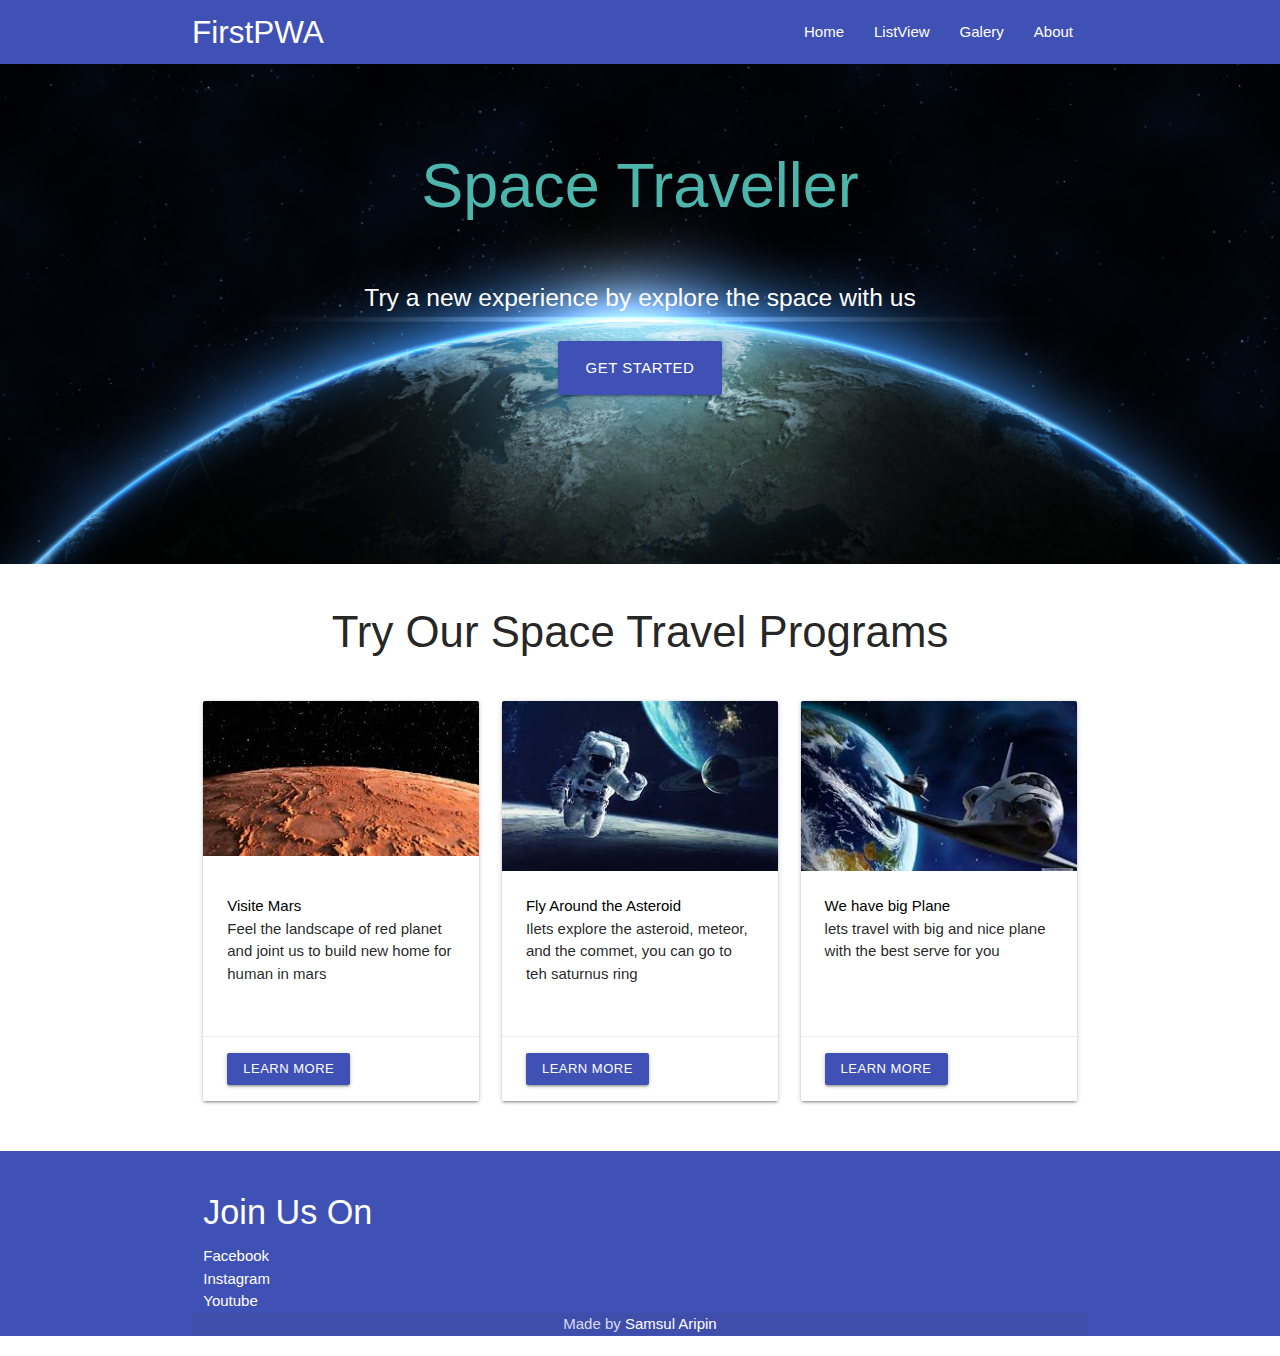
==== public/index.html @ 9b7df473 "deplpy firebase" ====
<!DOCTYPE html>
<html lang="en">
    <head>
        <!--Import Google Icon Font-->
        <link
            href="https://fonts.googleapis.com/icon?family=Material+Icons"
            rel="stylesheet">
        <!--Import materialize.css-->
        <link
            type="text/css"
            rel="stylesheet"
            href="css/materialize.min.css"
            media="screen,projection"/>
            <link rel="manifest" href="manifest.json">
            <meta name="theme-color" content="#00897B"/>
            <link rel="stylesheet" href="css/style.css">
            <link rel="apple-touch-icon" href="images/icons/aple-192x192.png">
        <!--Let browser know website is optimized for mobile-->
        <meta name="viewport" content="width=device-width, initial-scale=1.0"/>
        <title>First pwa</title>
    </head>

    <body>
        <nav>
            <div class="nav-wrapper indigo">
                <div class="container">
                    <a href="#!" class="left brand-logo">FirstPWA</a>
                    <a href="#" data-target="mobile-demo" class=" right sidenav-trigger">
                        <i class="material-icons">menu</i>
                    </a>
                    <ul class="right topnav right hide-on-med-and-down"></ul>
                </div>
            </div>
        </nav>
        <ul class="sidenav" id="mobile-demo"></ul>
        <div id="body-content"></div>
        <!--JavaScript at end of body for optimized loading-->
        <script type="text/javascript" src="js/materialize.min.js"></script>
        <script
            src="https://code.jquery.com/jquery-3.4.1.min.js"
            integrity="sha256-CSXorXvZcTkaix6Yvo6HppcZGetbYMGWSFlBw8HfCJo="
            crossorigin="anonymous"></script>
        <script src="js/nav.js"></script>
        <script src="sw.js"></script>
    </body>
</html
---- public/css/style.css ----
.img {
    background-image: url("Assets/earth.png");
    background-position: center;
    background-repeat: no-repeat;
    background-size: cover;
}
h5 {
    color: white;
}
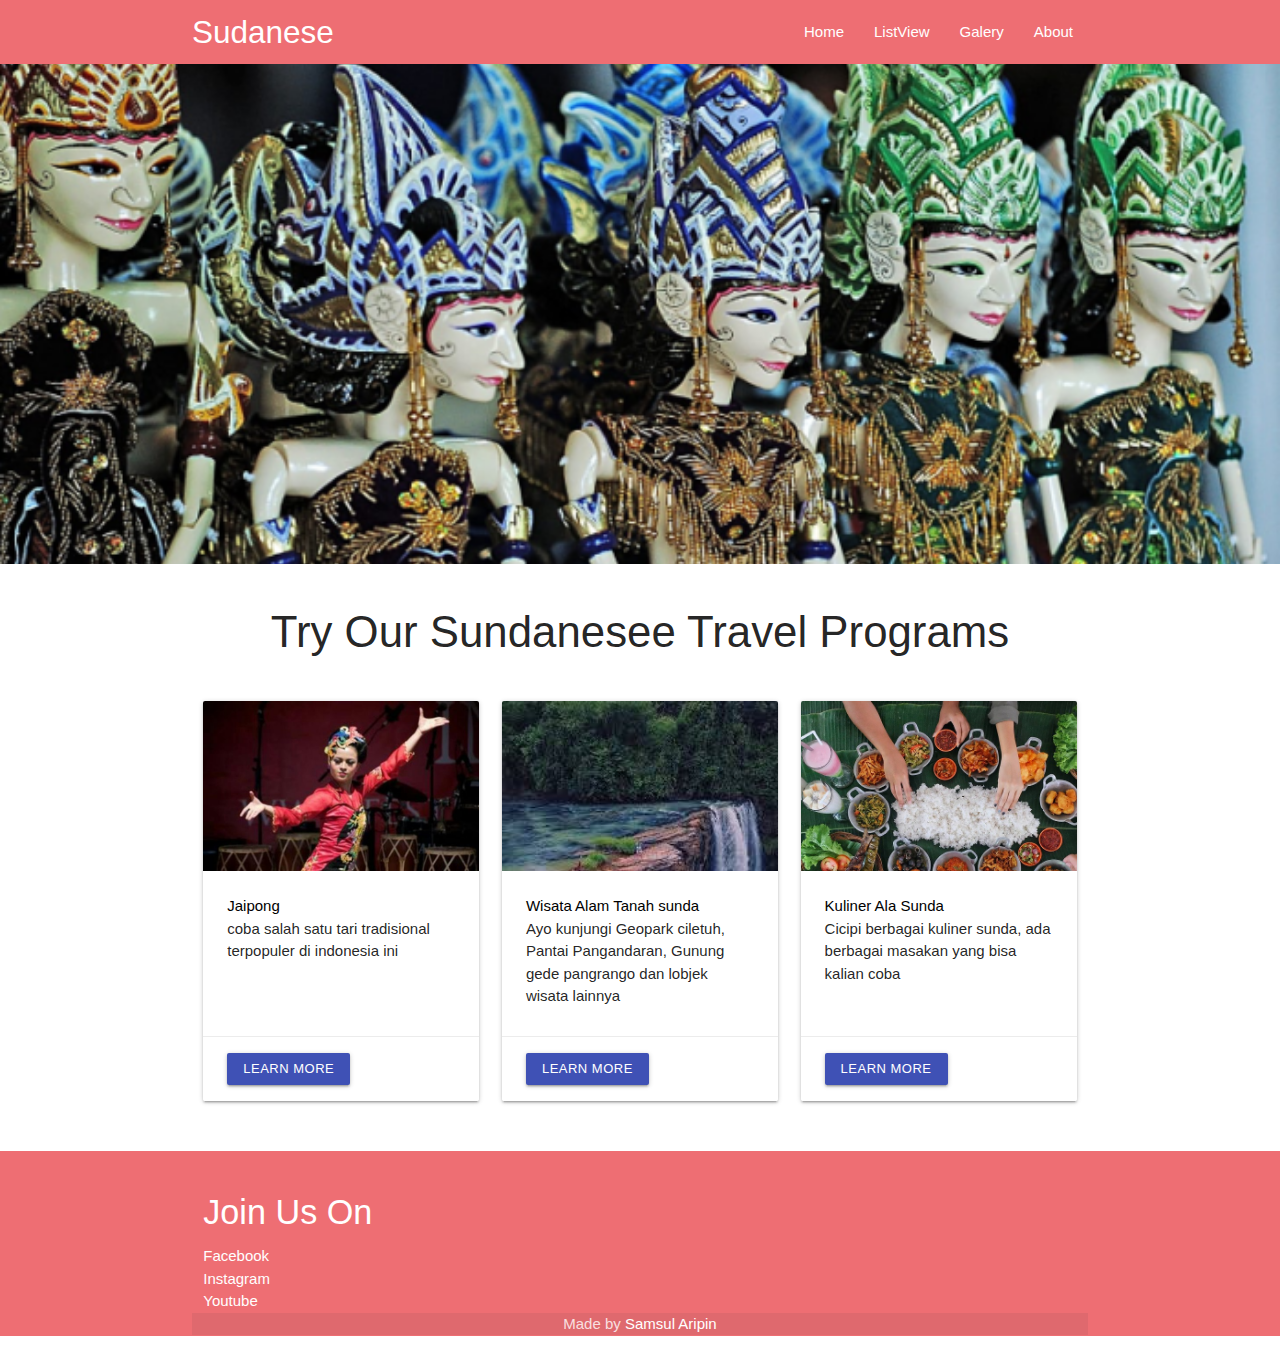
==== commit a06c050c: "ganti tema ke sunda" ====
--- a/public/index.html
+++ b/public/index.html
@@ -13,18 +13,17 @@
             media="screen,projection"/>
             <link rel="manifest" href="manifest.json">
             <meta name="theme-color" content="#00897B"/>
-            <link rel="stylesheet" href="css/style.css">
             <link rel="apple-touch-icon" href="images/icons/aple-192x192.png">
         <!--Let browser know website is optimized for mobile-->
         <meta name="viewport" content="width=device-width, initial-scale=1.0"/>
-        <title>First pwa</title>
+        <title>Sudanesee</title>
     </head>
 
     <body>
         <nav>
-            <div class="nav-wrapper indigo">
+            <div class="nav-wrapper">
                 <div class="container">
-                    <a href="#!" class="left brand-logo">FirstPWA</a>
+                    <a href="#!" class="left brand-logo">Sudanese</a>
                     <a href="#" data-target="mobile-demo" class=" right sidenav-trigger">
                         <i class="material-icons">menu</i>
                     </a>
